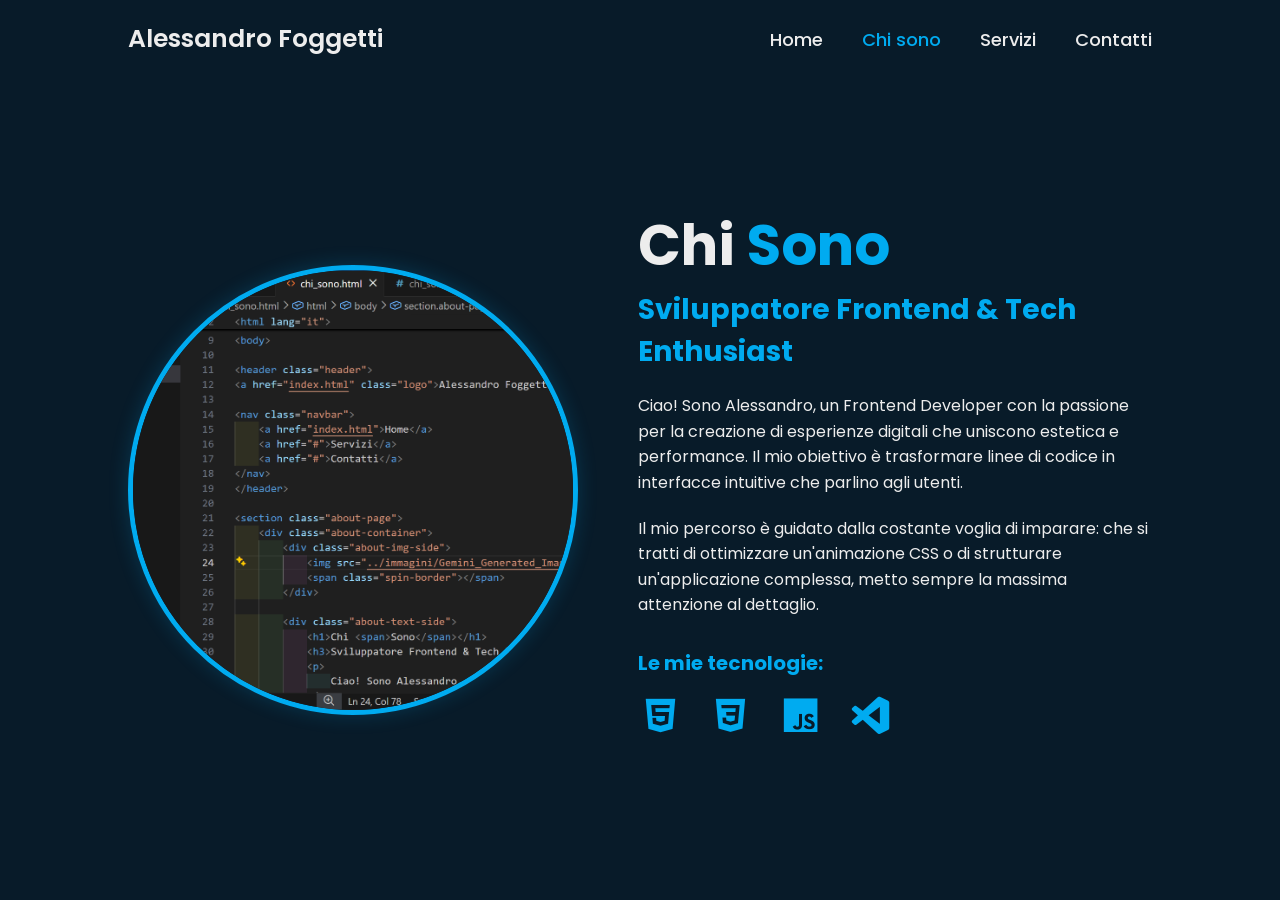
==== html/chi_sono.html @ e114df41 "primo inserimento MyPortfolio" ====
<!DOCTYPE html>
<html lang="it">
<head>
    <meta charset="UTF-8">
    <meta name="viewport" content="width=device-width, initial-scale=1.0">
    <title>Chi Sono - Alessandro Foggetti</title>
    <link rel="stylesheet" href="../css/chi_sono.css"> 
    <link href='https://unpkg.com/boxicons@2.1.4/css/boxicons.min.css' rel='stylesheet'>
</head>
<body>

<header class="header">
<a href="../index.html" class="logo">Alessandro Foggetti</a>

<nav class="navbar">
    <a href="../index.html">Home</a>
    <a href="chi_sono.html" class="active">Chi sono</a>
    <a href="servizi.html">Servizi</a>
    <a href="contatti.html">Contatti</a>
</nav>
</header> 

<section class="about-page">
    <div class="about-container">
        <div class="about-img-side">
            <img src="../immagini/Gemini_Generated_Image_ks0p15ks0p15ks0p.png" alt="Alessandro Foggetti">
            <span class="spin-border"></span>
        </div>

        <div class="about-text-side">
            <h1>Chi <span>Sono</span></h1>
            <h3>Sviluppatore Frontend & Tech Enthusiast</h3>
            <p>
                Ciao! Sono Alessandro, un Frontend Developer con la passione per la creazione di esperienze digitali che uniscono estetica e performance. Il mio obiettivo è trasformare linee di codice in interfacce intuitive che parlino agli utenti.
            </p>
            <p>
                Il mio percorso è guidato dalla costante voglia di imparare: che si tratti di ottimizzare un'animazione CSS o di strutturare un'applicazione complessa, metto sempre la massima attenzione al dettaglio.
            </p>

            <div class="tech-stack">
                <h3>Le mie tecnologie:</h3>
                <div class="icons">
                    <i class='bx bxl-html5'></i>
                    <i class='bx bxl-css3' ></i>
                    <i class='bx bxl-javascript' ></i>
                    <i class='bx bxl-visual-studio' ></i>
                </div>
            </div>
        </div>
    </div>
</section>

</body>
</html>
---- css/chi_sono.css ----
/* --- IMPORTAZIONE FONT --- */
@import url('https://fonts.googleapis.com/css2?family=Poppins:wght@300;400;500;600;700;800;900&display=swap');

* {
    margin: 0;
    padding: 0;
    box-sizing: border-box;
    font-family: 'Poppins', sans-serif;
}

body {
    background: #081b29;
    color: #ededed;
    overflow-x: hidden;
}

/* --- HEADER & NAVBAR (IDENTICA ALLA HOME) --- */
.header {
    position: fixed; /* Fondamentale: la ancora allo schermo */
    top: 0;          /* La blocca in cima */
    left: 0;
    width: 100%;
    padding: 20px 10%;
    background: #081b29; /* Aggiungi un colore di sfondo se vuoi che copra il testo che scorre sotto */
    display: flex;
    justify-content: space-between;
    align-items: center;
    z-index: 1000;   /* Numero alto per stare sopra a tutto il resto del contenuto */
    transition: .3s; /* Per rendere eventuali cambi di colore fluidi */
}
.logo {
    position: relative;
    font-size: 25px;
    color: #ededed;
    text-decoration: none;
    font-weight: 600;
}

.navbar a {
    font-size: 18px;
    color: #ededed;
    text-decoration: none;
    font-weight: 500;
    margin-left: 35px;
    transition: .3s;
}

.navbar a:hover,
.navbar a.active {
    color: #00abf0;
}

/* --- LAYOUT PAGINA CHI SONO --- */
.about-page {
    min-height: 100vh;
    display: flex;
    align-items: center;
    justify-content: center;
    padding: 120px 10% 40px; /* Padding top aumentato per non finire sotto la navbar */
}

.about-container {
    display: flex;
    align-items: center;
    gap: 60px;
    animation: fadeIn 1.2s ease forwards;
}

@keyframes fadeIn {
    from { opacity: 0; transform: translateY(20px); }
    to { opacity: 1; transform: translateY(0); }
}

/* --- IMMAGINE --- */
.about-img-side {
    position: relative;
    width: 450px; /* Grandezza simile alla home */
    height: 450px;
    flex-shrink: 0;
}

.about-img-side img {
    width: 100%;
    height: 100%;
    object-fit: cover;
    border-radius: 50%; /* Se la vuoi tonda come la home */
    border: 5px solid #00abf0;
    box-shadow: 0 0 20px rgba(0, 171, 240, 0.2);
}

/* --- TESTO --- */
.about-text-side {
    max-width: 600px;
}

.about-text-side h1 {
    font-size: 56px;
    font-weight: 700;
    line-height: 1.2;
}

.about-text-side h1 span {
    color: #00abf0;
}

.about-text-side h3 {
    font-size: 28px;
    font-weight: 700;
    color: #00abf0;
    margin: 10px 0 20px;
}

.about-text-side p {
    font-size: 16px;
    margin-bottom: 20px;
    line-height: 1.6;
}

/* --- TECH STACK --- */
.tech-stack {
    margin: 30px 0;
}

.tech-stack h3 {
    font-size: 20px;
    margin-bottom: 15px;
}

.icons {
    display: flex;
    gap: 25px;
}

.icons i {
    font-size: 45px;
    color: #00abf0;
    transition: .3s;
    cursor: pointer;
}

.icons i:hover {
    transform: translateY(-8px);
    text-shadow: 0 0 15px #00abf0;
}

/* --- BOTTONE TORNA HOME --- */
.btn-box {
    margin-top: 30px;
}

.btn-box a {
    display: inline-flex;
    justify-content: center;
    align-items: center;
    width: 180px;
    height: 50px;
    background: transparent;
    border: 2px solid #00abf0;
    border-radius: 8px;
    font-size: 18px;
    color: #00abf0;
    text-decoration: none;
    font-weight: 600;
    letter-spacing: 1px;
    transition: .5s;
}

.btn-box a:hover {
    background: #00abf0;
    color: #081b29;
    box-shadow: 0 0 20px #00abf0;
}

/* --- AGGIORNAMENTO RESPONSIVE CHI SONO --- */

/* Tablet e schermi medi */
@media (max-width: 991px) {
    .header {
        padding: 20px 5%;
    }

    .about-page {
        padding: 120px 5% 60px;
    }

    .about-container {
        flex-direction: column; /* Immagine sopra il testo */
        text-align: center;
        gap: 40px;
    }
    
    .about-img-side {
        width: 300px;
        height: 300px;
    }

    .about-text-side h1 {
        font-size: 40px;
    }
    
    .icons {
        justify-content: center;
        flex-wrap: wrap; /* Permette alle icone di andare a capo se troppe */
    }
}

/* Smartphone (max 768px) */
@media (max-width: 768px) {
    .navbar a {
        font-size: 16px;
        margin-left: 15px;
    }

    .about-text-side h3 {
        font-size: 24px;
    }

    .about-text-side p {
        font-size: 15px;
    }
}

/* Smartphone piccoli (max 480px) */
@media (max-width: 480px) {
    .header {
        flex-direction: column; /* Logo sopra e menu sotto se lo spazio finisce */
        gap: 10px;
    }

    .navbar a {
        margin: 0 8px;
        font-size: 14px;
    }

    .about-img-side {
        width: 200px; /* Ridimensiona ulteriormente l'immagine */
        height: 200px;
    }

    .about-text-side h1 {
        font-size: 32px;
    }

    .icons i {
        font-size: 35px; /* Icone tech stack leggermente più piccole */
    }

    .btn-box a {
        width: 100%; /* Il bottone occupa tutta la larghezza per facilitare il click */
    }
}
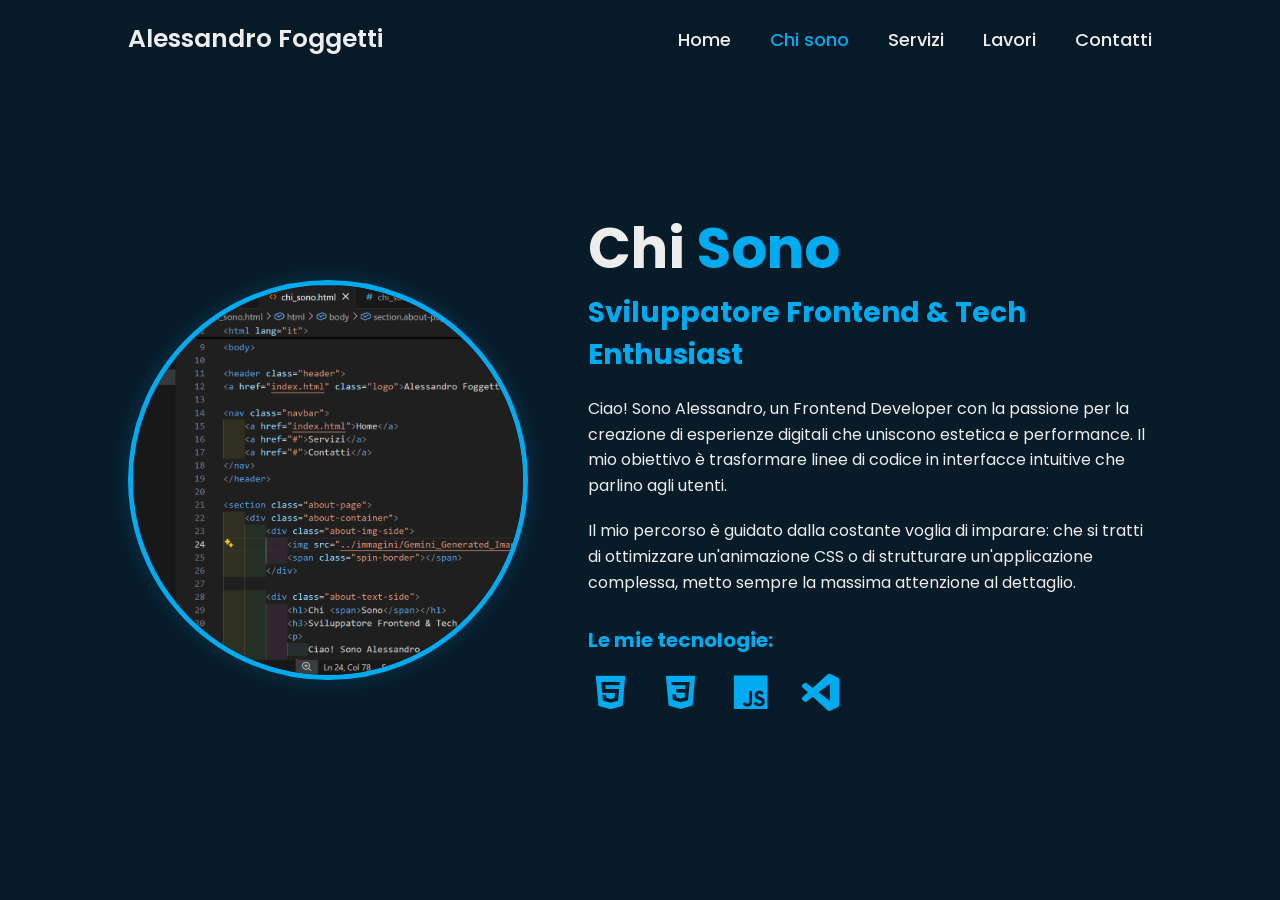
==== commit 3b08efad: "modifiche varie e aggiunta lavori" ====
--- a/html/chi_sono.html
+++ b/html/chi_sono.html
@@ -1,54 +1,80 @@
-<!DOCTYPE html>
-<html lang="it">
-<head>
-    <meta charset="UTF-8">
-    <meta name="viewport" content="width=device-width, initial-scale=1.0">
-    <title>Chi Sono - Alessandro Foggetti</title>
-    <link rel="stylesheet" href="../css/chi_sono.css"> 
-    <link href='https://unpkg.com/boxicons@2.1.4/css/boxicons.min.css' rel='stylesheet'>
-</head>
-<body>
-
-<header class="header">
-<a href="../index.html" class="logo">Alessandro Foggetti</a>
-
-<nav class="navbar">
-    <a href="../index.html">Home</a>
-    <a href="chi_sono.html" class="active">Chi sono</a>
-    <a href="servizi.html">Servizi</a>
-    <a href="contatti.html">Contatti</a>
-</nav>
-</header> 
-
-<section class="about-page">
-    <div class="about-container">
-        <div class="about-img-side">
-            <img src="../immagini/Gemini_Generated_Image_ks0p15ks0p15ks0p.png" alt="Alessandro Foggetti">
-            <span class="spin-border"></span>
-        </div>
-
-        <div class="about-text-side">
-            <h1>Chi <span>Sono</span></h1>
-            <h3>Sviluppatore Frontend & Tech Enthusiast</h3>
-            <p>
-                Ciao! Sono Alessandro, un Frontend Developer con la passione per la creazione di esperienze digitali che uniscono estetica e performance. Il mio obiettivo è trasformare linee di codice in interfacce intuitive che parlino agli utenti.
-            </p>
-            <p>
-                Il mio percorso è guidato dalla costante voglia di imparare: che si tratti di ottimizzare un'animazione CSS o di strutturare un'applicazione complessa, metto sempre la massima attenzione al dettaglio.
-            </p>
-
-            <div class="tech-stack">
-                <h3>Le mie tecnologie:</h3>
-                <div class="icons">
-                    <i class='bx bxl-html5'></i>
-                    <i class='bx bxl-css3' ></i>
-                    <i class='bx bxl-javascript' ></i>
-                    <i class='bx bxl-visual-studio' ></i>
-                </div>
-            </div>
-        </div>
-    </div>
-</section>
-
-</body>
+<!DOCTYPE html>
+<html lang="it">
+<head>
+    <meta charset="UTF-8">
+    <meta name="viewport" content="width=device-width, initial-scale=1.0">
+    <meta name="description" content="Chi è Alessandro Foggetti - Sviluppatore Frontend con passione per interfacce intuitive e performanti.">
+    <title>Chi Sono - Alessandro Foggetti</title>
+    <link rel="stylesheet" href="../css/chi_sono.css"> 
+    <link href='https://unpkg.com/boxicons@2.1.4/css/boxicons.min.css' rel='stylesheet'>
+</head>
+<body>
+
+<header class="header">
+<a href="../index.html" class="logo">Alessandro Foggetti</a>
+
+<button class="menu-toggle" aria-label="Apri menu di navigazione" id="menuToggle">
+    <i class='bx bx-menu'></i>
+</button>
+
+<nav class="navbar" id="navbar">
+    <a href="../index.html">Home</a>
+    <a href="chi_sono.html" class="active">Chi sono</a>
+    <a href="servizi.html">Servizi</a>
+    <a href="lavori.html">Lavori</a>
+    <a href="contatti.html">Contatti</a>
+</nav>
+</header> 
+
+<section class="about-page">
+    <div class="about-container">
+        <div class="about-img-side">
+            <img src="../immagini/Gemini_Generated_Image_ks0p15ks0p15ks0p.png" alt="Foto di Alessandro Foggetti">
+            <span class="spin-border"></span>
+        </div>
+
+        <div class="about-text-side">
+            <h1>Chi <span>Sono</span></h1>
+            <h3>Sviluppatore Frontend & Tech Enthusiast</h3>
+            <p>
+                Ciao! Sono Alessandro, un Frontend Developer con la passione per la creazione di esperienze digitali che uniscono estetica e performance. Il mio obiettivo è trasformare linee di codice in interfacce intuitive che parlino agli utenti.
+            </p>
+            <p>
+                Il mio percorso è guidato dalla costante voglia di imparare: che si tratti di ottimizzare un'animazione CSS o di strutturare un'applicazione complessa, metto sempre la massima attenzione al dettaglio.
+            </p>
+
+            <div class="tech-stack">
+                <h3>Le mie tecnologie:</h3>
+                <div class="icons">
+                    <i class='bx bxl-html5' aria-label="HTML5"></i>
+                    <i class='bx bxl-css3' aria-label="CSS3"></i>
+                    <i class='bx bxl-javascript' aria-label="JavaScript"></i>
+                    <i class='bx bxl-visual-studio' aria-label="Visual Studio Code"></i>
+                </div>
+            </div>
+        </div>
+    </div>
+</section>
+
+<script>
+    const menuToggle = document.getElementById('menuToggle');
+    const navbar = document.getElementById('navbar');
+    
+    menuToggle.addEventListener('click', () => {
+        navbar.classList.toggle('open');
+        const icon = menuToggle.querySelector('i');
+        icon.classList.toggle('bx-menu');
+        icon.classList.toggle('bx-x');
+    });
+
+    document.querySelectorAll('.navbar a').forEach(link => {
+        link.addEventListener('click', () => {
+            navbar.classList.remove('open');
+            const icon = menuToggle.querySelector('i');
+            icon.classList.add('bx-menu');
+            icon.classList.remove('bx-x');
+        });
+    });
+</script>
+</body>
 </html>
--- a/css/chi_sono.css
+++ b/css/chi_sono.css
@@ -1,251 +1,301 @@
-/* --- IMPORTAZIONE FONT --- */
-@import url('https://fonts.googleapis.com/css2?family=Poppins:wght@300;400;500;600;700;800;900&display=swap');
-
-* {
-    margin: 0;
-    padding: 0;
-    box-sizing: border-box;
-    font-family: 'Poppins', sans-serif;
-}
-
-body {
-    background: #081b29;
-    color: #ededed;
-    overflow-x: hidden;
-}
-
-/* --- HEADER & NAVBAR (IDENTICA ALLA HOME) --- */
-.header {
-    position: fixed; /* Fondamentale: la ancora allo schermo */
-    top: 0;          /* La blocca in cima */
-    left: 0;
-    width: 100%;
-    padding: 20px 10%;
-    background: #081b29; /* Aggiungi un colore di sfondo se vuoi che copra il testo che scorre sotto */
-    display: flex;
-    justify-content: space-between;
-    align-items: center;
-    z-index: 1000;   /* Numero alto per stare sopra a tutto il resto del contenuto */
-    transition: .3s; /* Per rendere eventuali cambi di colore fluidi */
-}
-.logo {
-    position: relative;
-    font-size: 25px;
-    color: #ededed;
-    text-decoration: none;
-    font-weight: 600;
-}
-
-.navbar a {
-    font-size: 18px;
-    color: #ededed;
-    text-decoration: none;
-    font-weight: 500;
-    margin-left: 35px;
-    transition: .3s;
-}
-
-.navbar a:hover,
-.navbar a.active {
-    color: #00abf0;
-}
-
-/* --- LAYOUT PAGINA CHI SONO --- */
-.about-page {
-    min-height: 100vh;
-    display: flex;
-    align-items: center;
-    justify-content: center;
-    padding: 120px 10% 40px; /* Padding top aumentato per non finire sotto la navbar */
-}
-
-.about-container {
-    display: flex;
-    align-items: center;
-    gap: 60px;
-    animation: fadeIn 1.2s ease forwards;
-}
-
-@keyframes fadeIn {
-    from { opacity: 0; transform: translateY(20px); }
-    to { opacity: 1; transform: translateY(0); }
-}
-
-/* --- IMMAGINE --- */
-.about-img-side {
-    position: relative;
-    width: 450px; /* Grandezza simile alla home */
-    height: 450px;
-    flex-shrink: 0;
-}
-
-.about-img-side img {
-    width: 100%;
-    height: 100%;
-    object-fit: cover;
-    border-radius: 50%; /* Se la vuoi tonda come la home */
-    border: 5px solid #00abf0;
-    box-shadow: 0 0 20px rgba(0, 171, 240, 0.2);
-}
-
-/* --- TESTO --- */
-.about-text-side {
-    max-width: 600px;
-}
-
-.about-text-side h1 {
-    font-size: 56px;
-    font-weight: 700;
-    line-height: 1.2;
-}
-
-.about-text-side h1 span {
-    color: #00abf0;
-}
-
-.about-text-side h3 {
-    font-size: 28px;
-    font-weight: 700;
-    color: #00abf0;
-    margin: 10px 0 20px;
-}
-
-.about-text-side p {
-    font-size: 16px;
-    margin-bottom: 20px;
-    line-height: 1.6;
-}
-
-/* --- TECH STACK --- */
-.tech-stack {
-    margin: 30px 0;
-}
-
-.tech-stack h3 {
-    font-size: 20px;
-    margin-bottom: 15px;
-}
-
-.icons {
-    display: flex;
-    gap: 25px;
-}
-
-.icons i {
-    font-size: 45px;
-    color: #00abf0;
-    transition: .3s;
-    cursor: pointer;
-}
-
-.icons i:hover {
-    transform: translateY(-8px);
-    text-shadow: 0 0 15px #00abf0;
-}
-
-/* --- BOTTONE TORNA HOME --- */
-.btn-box {
-    margin-top: 30px;
-}
-
-.btn-box a {
-    display: inline-flex;
-    justify-content: center;
-    align-items: center;
-    width: 180px;
-    height: 50px;
-    background: transparent;
-    border: 2px solid #00abf0;
-    border-radius: 8px;
-    font-size: 18px;
-    color: #00abf0;
-    text-decoration: none;
-    font-weight: 600;
-    letter-spacing: 1px;
-    transition: .5s;
-}
-
-.btn-box a:hover {
-    background: #00abf0;
-    color: #081b29;
-    box-shadow: 0 0 20px #00abf0;
-}
-
-/* --- AGGIORNAMENTO RESPONSIVE CHI SONO --- */
-
-/* Tablet e schermi medi */
-@media (max-width: 991px) {
-    .header {
-        padding: 20px 5%;
-    }
-
-    .about-page {
-        padding: 120px 5% 60px;
-    }
-
-    .about-container {
-        flex-direction: column; /* Immagine sopra il testo */
-        text-align: center;
-        gap: 40px;
-    }
-    
-    .about-img-side {
-        width: 300px;
-        height: 300px;
-    }
-
-    .about-text-side h1 {
-        font-size: 40px;
-    }
-    
-    .icons {
-        justify-content: center;
-        flex-wrap: wrap; /* Permette alle icone di andare a capo se troppe */
-    }
-}
-
-/* Smartphone (max 768px) */
-@media (max-width: 768px) {
-    .navbar a {
-        font-size: 16px;
-        margin-left: 15px;
-    }
-
-    .about-text-side h3 {
-        font-size: 24px;
-    }
-
-    .about-text-side p {
-        font-size: 15px;
-    }
-}
-
-/* Smartphone piccoli (max 480px) */
-@media (max-width: 480px) {
-    .header {
-        flex-direction: column; /* Logo sopra e menu sotto se lo spazio finisce */
-        gap: 10px;
-    }
-
-    .navbar a {
-        margin: 0 8px;
-        font-size: 14px;
-    }
-
-    .about-img-side {
-        width: 200px; /* Ridimensiona ulteriormente l'immagine */
-        height: 200px;
-    }
-
-    .about-text-side h1 {
-        font-size: 32px;
-    }
-
-    .icons i {
-        font-size: 35px; /* Icone tech stack leggermente più piccole */
-    }
-
-    .btn-box a {
-        width: 100%; /* Il bottone occupa tutta la larghezza per facilitare il click */
-    }
+/* --- IMPORTAZIONE FONT --- */
+@import url('https://fonts.googleapis.com/css2?family=Poppins:wght@300;400;500;600;700;800;900&display=swap');
+
+* {
+    margin: 0;
+    padding: 0;
+    box-sizing: border-box;
+    font-family: 'Poppins', sans-serif;
+}
+
+body {
+    background: #081b29;
+    color: #ededed;
+    overflow: hidden;
+}
+
+/* --- HEADER & NAVBAR --- */
+.header {
+    position: fixed;
+    top: 0;
+    left: 0;
+    width: 100%;
+    padding: 20px 10%;
+    background: rgba(8, 27, 41, 0.92);
+    backdrop-filter: blur(10px);
+    -webkit-backdrop-filter: blur(10px);
+    display: flex;
+    justify-content: space-between;
+    align-items: center;
+    z-index: 1000;
+    transition: .3s;
+}
+.logo {
+    position: relative;
+    font-size: 25px;
+    color: #ededed;
+    text-decoration: none;
+    font-weight: 600;
+}
+
+/* Hamburger toggle button */
+.menu-toggle {
+    display: none;
+    background: none;
+    border: none;
+    color: #ededed;
+    font-size: 28px;
+    cursor: pointer;
+    z-index: 200;
+    padding: 5px;
+    line-height: 1;
+}
+
+.menu-toggle:focus-visible {
+    outline: 2px solid #00abf0;
+    outline-offset: 3px;
+    border-radius: 4px;
+}
+
+.navbar a {
+    font-size: 18px;
+    color: #ededed;
+    text-decoration: none;
+    font-weight: 500;
+    margin-left: 35px;
+    transition: .3s;
+}
+
+.navbar a:hover,
+.navbar a.active {
+    color: #00abf0;
+}
+
+.navbar a:focus-visible {
+    outline: 2px solid #00abf0;
+    outline-offset: 4px;
+    border-radius: 3px;
+}
+
+/* --- LAYOUT PAGINA CHI SONO --- */
+.about-page {
+    height: 100vh;
+    display: flex;
+    align-items: center;
+    justify-content: center;
+    padding: 80px 10% 20px;
+}
+
+.about-container {
+    display: flex;
+    align-items: center;
+    gap: 60px;
+    animation: fadeIn 1.2s ease forwards;
+}
+
+@keyframes fadeIn {
+    from { opacity: 0; transform: translateY(20px); }
+    to { opacity: 1; transform: translateY(0); }
+}
+
+/* --- IMMAGINE --- */
+.about-img-side {
+    position: relative;
+    width: 400px;
+    height: 400px;
+    flex-shrink: 0;
+}
+
+.about-img-side img {
+    width: 100%;
+    height: 100%;
+    object-fit: cover;
+    border-radius: 50%;
+    border: 5px solid #00abf0;
+    box-shadow: 0 0 20px rgba(0, 171, 240, 0.2);
+}
+
+/* --- TESTO --- */
+.about-text-side {
+    max-width: 600px;
+}
+
+.about-text-side h1 {
+    font-size: 56px;
+    font-weight: 700;
+    line-height: 1.2;
+}
+
+.about-text-side h1 span {
+    color: #00abf0;
+}
+
+.about-text-side h3 {
+    font-size: 28px;
+    font-weight: 700;
+    color: #00abf0;
+    margin: 10px 0 20px;
+}
+
+.about-text-side p {
+    font-size: 16px;
+    margin-bottom: 20px;
+    line-height: 1.6;
+}
+
+/* --- TECH STACK --- */
+.tech-stack {
+    margin: 30px 0;
+}
+
+.tech-stack h3 {
+    font-size: 20px;
+    margin-bottom: 15px;
+}
+
+.icons {
+    display: flex;
+    gap: 25px;
+}
+
+.icons i {
+    font-size: 45px;
+    color: #00abf0;
+    transition: .3s;
+    cursor: pointer;
+}
+
+.icons i:hover {
+    transform: translateY(-8px);
+    text-shadow: 0 0 15px #00abf0;
+}
+
+/* --- BOTTONE TORNA HOME --- */
+.btn-box {
+    margin-top: 30px;
+}
+
+.btn-box a {
+    display: inline-flex;
+    justify-content: center;
+    align-items: center;
+    width: 180px;
+    height: 50px;
+    background: transparent;
+    border: 2px solid #00abf0;
+    border-radius: 8px;
+    font-size: 18px;
+    color: #00abf0;
+    text-decoration: none;
+    font-weight: 600;
+    letter-spacing: 1px;
+    transition: .5s;
+}
+
+.btn-box a:hover {
+    background: #00abf0;
+    color: #081b29;
+    box-shadow: 0 0 20px #00abf0;
+}
+
+.btn-box a:focus-visible {
+    outline: 2px solid #fff;
+    outline-offset: 3px;
+}
+
+/* --- RESPONSIVE CHI SONO --- */
+
+/* Tablet e schermi medi */
+@media (max-width: 991px) {
+    .header {
+        padding: 20px 5%;
+    }
+
+    .about-page {
+        padding: 120px 5% 60px;
+    }
+
+    .about-container {
+        flex-direction: column;
+        text-align: center;
+        gap: 40px;
+    }
+    
+    .about-img-side {
+        width: 280px;
+        height: 280px;
+    }
+
+    .about-text-side h1 {
+        font-size: 40px;
+    }
+    
+    .icons {
+        justify-content: center;
+        flex-wrap: wrap;
+    }
+}
+
+/* Smartphone (max 768px) */
+@media (max-width: 768px) {
+    /* Mostra hamburger */
+    .menu-toggle {
+        display: block;
+    }
+
+    .navbar {
+        position: fixed;
+        top: 0;
+        right: -100%;
+        width: 260px;
+        height: 100vh;
+        background: rgba(8, 27, 41, 0.97);
+        backdrop-filter: blur(15px);
+        -webkit-backdrop-filter: blur(15px);
+        display: flex;
+        flex-direction: column;
+        padding: 90px 30px 40px;
+        transition: right .35s ease;
+        z-index: 150;
+        box-shadow: -5px 0 30px rgba(0,0,0,.3);
+    }
+
+    .navbar.open {
+        right: 0;
+    }
+
+    .navbar a {
+        margin: 0;
+        padding: 15px 0;
+        font-size: 18px;
+        border-bottom: 1px solid rgba(255,255,255,.06);
+    }
+
+    .about-text-side h3 {
+        font-size: 24px;
+    }
+
+    .about-text-side p {
+        font-size: 15px;
+    }
+}
+
+/* Smartphone piccoli (max 480px) */
+@media (max-width: 480px) {
+    .about-img-side {
+        width: 200px;
+        height: 200px;
+    }
+
+    .about-text-side h1 {
+        font-size: 32px;
+    }
+
+    .icons i {
+        font-size: 35px;
+    }
+
+    .btn-box a {
+        width: 100%;
+    }
 }
